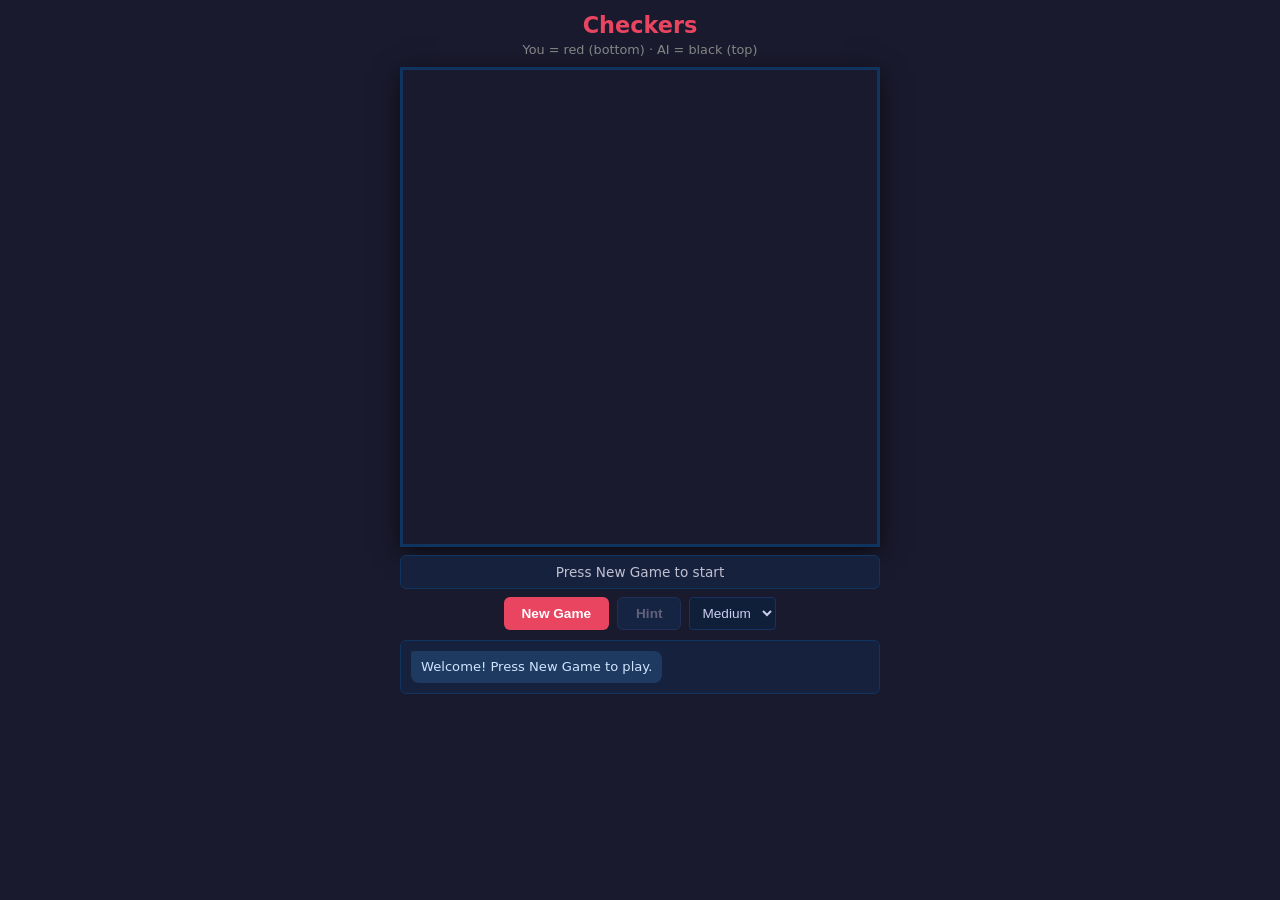
==== checkers.html @ 957bd18f "Add standalone checkers.html — runs entirely in the browser, no server needed https://claude.ai/code" ====
<!DOCTYPE html>
<html lang="en">
<head>
<meta charset="UTF-8"/>
<meta name="viewport" content="width=device-width, initial-scale=1.0, maximum-scale=1.0"/>
<title>Checkers</title>
<style>
*{box-sizing:border-box;margin:0;padding:0}
body{background:#1a1a2e;color:#eee;font-family:system-ui,sans-serif;display:flex;flex-direction:column;align-items:center;min-height:100vh;padding:12px}
h1{color:#e94560;font-size:1.4rem;margin-bottom:4px}
p.sub{color:#888;font-size:.8rem;margin-bottom:10px}
.board{display:grid;grid-template-columns:repeat(8,1fr);border:3px solid #0f3460;box-shadow:0 6px 24px rgba(0,0,0,.6);width:min(96vw,480px);height:min(96vw,480px)}
.sq{display:flex;align-items:center;justify-content:center;position:relative;cursor:pointer}
.sq.light{background:#f0d9b5}
.sq.dark{background:#b58863}
.sq.dark:active{background:#c8a060}
.sq.sel{background:#e8c84a!important}
.sq.hf{background:#ffe066!important}
.sq.ht{background:#b8ff80!important}
.piece{width:80%;height:80%;border-radius:50%;display:flex;align-items:center;justify-content:center;font-size:1.2em;pointer-events:none;box-shadow:0 3px 6px rgba(0,0,0,.5),inset 0 -2px 4px rgba(0,0,0,.3)}
.red{background:radial-gradient(circle at 38% 36%,#ef5350,#b71c1c);border:2px solid #7f0000;color:gold}
.blk{background:radial-gradient(circle at 38% 36%,#757575,#212121);border:2px solid #000;color:gold}
.dot{position:absolute;width:35%;height:35%;border-radius:50%;background:rgba(60,220,60,.6);border:2px solid rgba(60,220,60,.9);pointer-events:none}
.bar{width:min(96vw,480px);margin:8px 0;padding:8px 12px;background:#16213e;border:1px solid #0f3460;border-radius:6px;text-align:center;font-size:.85rem;color:#c0c0d0}
.ctrls{display:flex;gap:8px;flex-wrap:wrap;justify-content:center;margin-bottom:10px}
.btn{padding:8px 18px;border:none;border-radius:6px;font-size:.85rem;font-weight:700;cursor:pointer}
.bp{background:#e94560;color:#fff}
.bs{background:#0f3460;color:#cce;border:1px solid #2a5090}
.btn:disabled{opacity:.4}
.diff{background:#0f1f3a;color:#cce;border:1px solid #1a3060;border-radius:4px;padding:5px 8px;font-size:.85rem}
.log{width:min(96vw,480px);max-height:180px;overflow-y:auto;background:#16213e;border:1px solid #0f3460;border-radius:6px;padding:10px;display:flex;flex-direction:column;gap:6px}
.msg{padding:7px 10px;border-radius:8px;font-size:.82rem;line-height:1.4}
.mc{background:#1e3a60;color:#d0e4ff;align-self:flex-start;border-radius:2px 8px 8px 8px}
.ms{background:#2a1a40;color:#c8a0ff;text-align:center;border-radius:8px;font-weight:600}
.log::-webkit-scrollbar{width:4px}
.log::-webkit-scrollbar-thumb{background:#0f3460;border-radius:2px}
</style>
</head>
<body>
<h1>Checkers</h1>
<p class="sub">You = red (bottom) · AI = black (top)</p>

<div id="board" class="board"></div>
<div id="bar" class="bar">Press New Game to start</div>

<div class="ctrls">
  <button class="btn bp" onclick="newGame()">New Game</button>
  <button class="btn bs" id="hintBtn" onclick="doHint()" disabled>Hint</button>
  <select class="diff" id="diff">
    <option value="2">Easy</option>
    <option value="4" selected>Medium</option>
    <option value="6">Hard</option>
  </select>
</div>

<div id="log" class="log"></div>

<script>
// ── Constants ─────────────────────────────────────────────────
const E=0,R=1,RK=2,B=3,BK=4;

// ── Game state ────────────────────────────────────────────────
let board,selected,legalMoves,hint,over,waiting;

function init(){
  board=Array.from({length:8},(_,r)=>Array.from({length:8},(_,c)=>{
    if((r+c)%2!==1)return E;
    if(r<3)return B;
    if(r>4)return R;
    return E;
  }));
  selected=null;legalMoves=[];hint=null;over=false;waiting=false;
}

// ── Move logic ────────────────────────────────────────────────
function dirs(p){
  if(p===R)return[[-1,-1],[-1,1]];
  if(p===B)return[[1,-1],[1,1]];
  return[[-1,-1],[-1,1],[1,-1],[1,1]];
}
function promote(p,r){
  if(p===R&&r===0)return RK;
  if(p===B&&r===7)return BK;
  return p;
}
function isRed(p){return p===R||p===RK}
function isBlk(p){return p===B||p===BK}

function allMoves(bd,red){
  const mine=red?isRed:isBlk, enemy=red?isBlk:isRed;
  const caps=[];
  for(let r=0;r<8;r++)for(let c=0;c<8;c++)if(mine(bd[r][c]))caps.push(...findCaps(bd,r,c,red,new Set,[r,c]));
  if(caps.length)return caps;
  const simple=[];
  for(let r=0;r<8;r++)for(let c=0;c<8;c++){
    const p=bd[r][c]; if(!mine(p))continue;
    for(const[dr,dc]of dirs(p)){
      const nr=r+dr,nc=c+dc;
      if(nr>=0&&nr<8&&nc>=0&&nc<8&&bd[nr][nc]===E){
        const nb=applySimple(bd,r,c,nr,nc);
        simple.push({from:[r,c],to:[nr,nc],cap:[],board:nb});
      }
    }
  }
  return simple;
}

function findCaps(bd,r,c,red,capSet,path){
  const p=bd[r][c], enemy=red?isBlk:isRed, found=[];
  for(const[dr,dc]of dirs(p)){
    const mr=r+dr,mc=c+dc,lr=r+2*dr,lc=c+2*dc;
    const key=`${mr},${mc}`;
    if(mr<0||mr>7||mc<0||mc>7||lr<0||lr>7||lc<0||lc>7)continue;
    if(capSet.has(key)||!enemy(bd[mr][mc])||bd[lr][lc]!==E)continue;
    const nb=applySimple(bd,r,c,lr,lc);
    nb[mr][mc]=E;
    const np=promote(p,lr);
    nb[lr][lc]=np;
    const ns=new Set([...capSet,key]);
    const npath=[...path,lr,lc];
    if(np!==p){found.push({from:[path[0],path[1]],to:[lr,lc],cap:[[mr,mc],...[...capSet].map(k=>k.split(',').map(Number))],board:nb});continue;}
    const more=findCaps(nb,lr,lc,red,ns,npath);
    if(more.length)found.push(...more);
    else found.push({from:[path[0],path[1]],to:[lr,lc],cap:[[mr,mc],...[...capSet].map(k=>k.split(',').map(Number))],board:nb});
  }
  return found;
}

function applySimple(bd,r,c,nr,nc){
  const nb=bd.map(row=>[...row]);
  nb[nr][nc]=promote(nb[r][c],nr);
  nb[r][c]=E;
  return nb;
}

function hasWon(bd,red){return allMoves(bd,red).length===0;}

// ── AI (minimax) ──────────────────────────────────────────────
function score(bd){
  let s=0;
  for(let r=0;r<8;r++)for(let c=0;c<8;c++){
    const p=bd[r][c];
    if(p===R)s-=1+(.04*(7-r));
    else if(p===RK)s-=1.75;
    else if(p===B)s+=1+(.04*r);
    else if(p===BK)s+=1.75;
  }
  return s;
}
function minimax(bd,depth,alpha,beta,maxing){
  const moves=allMoves(bd,!maxing);
  if(!depth||!moves.length)return[score(bd),null];
  let best=null,bestV=maxing?-Infinity:Infinity;
  for(const m of moves){
    const[v]=minimax(m.board,depth-1,alpha,beta,!maxing);
    if(maxing?v>bestV:v<bestV){bestV=v;best=m;}
    if(maxing)alpha=Math.max(alpha,v);else beta=Math.min(beta,v);
    if(beta<=alpha)break;
  }
  return[bestV,best];
}
function aiMove(bd){
  const depth=parseInt(document.getElementById('diff').value);
  const[,m]=minimax(bd,depth,-Infinity,Infinity,true);
  return m;
}
function bestRed(bd){
  const[,m]=minimax(bd,3,-Infinity,Infinity,false);
  return m;
}

// ── Render ────────────────────────────────────────────────────
function render(){
  const el=document.getElementById('board');
  el.innerHTML='';
  const sq=min96=Math.floor(Math.min(window.innerWidth*0.96,480)/8);
  el.style.gridTemplateColumns=`repeat(8,${sq}px)`;
  el.style.width=el.style.height=`${sq*8}px`;

  for(let r=0;r<8;r++)for(let c=0;c<8;c++){
    const d=document.createElement('div');
    const dark=(r+c)%2===1;
    d.className='sq '+(dark?'dark':'light');
    d.style.width=d.style.height=sq+'px';

    const p=board[r][c];
    if(p){
      const pe=document.createElement('div');
      pe.className='piece '+(isRed(p)?'red':'blk');
      pe.textContent=(p===RK||p===BK)?'♛':'';
      d.appendChild(pe);
    }
    if(selected&&selected[0]===r&&selected[1]===c)d.classList.add('sel');
    if(hint){if(hint.from[0]===r&&hint.from[1]===c)d.classList.add('hf');if(hint.to[0]===r&&hint.to[1]===c)d.classList.add('ht');}
    if(dark&&legalMoves.some(m=>m.to[0]===r&&m.to[1]===c)){
      const dot=document.createElement('div');dot.className='dot';d.appendChild(dot);
    }
    if(dark)d.addEventListener('click',()=>click(r,c));
    el.appendChild(d);
  }
}

// ── Click ─────────────────────────────────────────────────────
function click(r,c){
  if(over||waiting)return;
  const p=board[r][c];
  if(selected){
    const mv=legalMoves.find(m=>m.to[0]===r&&m.to[1]===c);
    if(mv){doMove(mv);return;}
  }
  if(isRed(p)){
    selected=[r,c];hint=null;
    const all=allMoves(board,true);
    legalMoves=all.filter(m=>m.from[0]===r&&m.from[1]===c);
    render();return;
  }
  selected=null;legalMoves=[];render();
}

function doMove(mv){
  waiting=true;selected=null;legalMoves=[];hint=null;
  board=mv.board;render();
  setBar('AI thinking…');
  if(hasWon(board,false)){over=true;setBar('You win!');log('You win! Well played!','ms');waiting=false;return;}
  setTimeout(()=>{
    const am=aiMove(board);
    if(!am){over=true;setBar('You win!');log('AI has no moves — you win!','ms');waiting=false;return;}
    board=am.board;render();
    if(hasWon(board,true)){over=true;setBar('AI wins');log('AI wins this one — keep practicing!','ms');}
    else setBar('Your turn');
    waiting=false;
  },400);
}

// ── Controls ──────────────────────────────────────────────────
function newGame(){
  init();render();setBar('Your turn — tap a red piece');
  document.getElementById('hintBtn').disabled=false;
  clearLog();log('Game started! You are red (bottom). Tap a piece to see moves.','mc');
}

function doHint(){
  if(over||waiting)return;
  const m=bestRed(board);
  if(m){hint={from:m.from,to:m.to};selected=null;legalMoves=[];render();log(`Hint: (${m.from}) → (${m.to}). Yellow = suggestion.`,'mc');}
}

// ── UI helpers ────────────────────────────────────────────────
function setBar(t){document.getElementById('bar').textContent=t;}
function log(t,cls='mc'){
  const d=document.createElement('div');d.className='msg '+cls;d.textContent=t;
  const l=document.getElementById('log');l.appendChild(d);l.scrollTop=l.scrollHeight;
}
function clearLog(){document.getElementById('log').innerHTML='';}

// ── Boot ──────────────────────────────────────────────────────
log('Welcome! Press New Game to play.','mc');
</script>
</body>
</html>
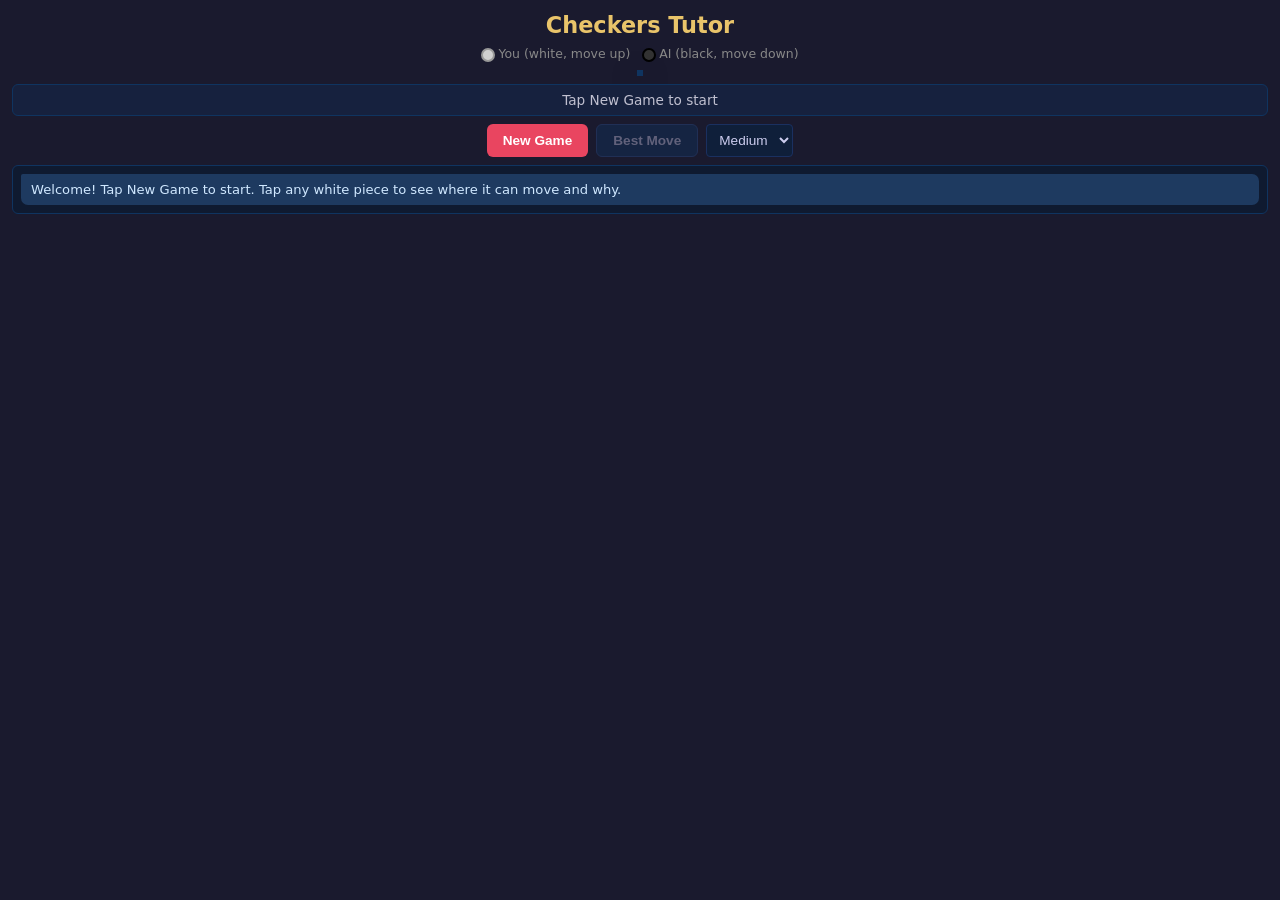
==== commit 7f301552: "Checkers: white pieces, backwards captures, move explanations, better hints - Pieces are now white (" ====
--- a/checkers.html
+++ b/checkers.html
@@ -6,46 +6,57 @@
 <title>Checkers</title>
 <style>
 *{box-sizing:border-box;margin:0;padding:0}
-body{background:#1a1a2e;color:#eee;font-family:system-ui,sans-serif;display:flex;flex-direction:column;align-items:center;min-height:100vh;padding:12px}
-h1{color:#e94560;font-size:1.4rem;margin-bottom:4px}
-p.sub{color:#888;font-size:.8rem;margin-bottom:10px}
-.board{display:grid;grid-template-columns:repeat(8,1fr);border:3px solid #0f3460;box-shadow:0 6px 24px rgba(0,0,0,.6);width:min(96vw,480px);height:min(96vw,480px)}
-.sq{display:flex;align-items:center;justify-content:center;position:relative;cursor:pointer}
+body{background:#1a1a2e;color:#eee;font-family:system-ui,sans-serif;display:flex;flex-direction:column;align-items:center;min-height:100vh;padding:12px;gap:8px}
+h1{color:#e9c46a;font-size:1.4rem}
+p.sub{color:#888;font-size:.78rem}
+.board{display:grid;grid-template-columns:repeat(8,1fr);border:3px solid #0f3460;box-shadow:0 6px 24px rgba(0,0,0,.6)}
+.sq{display:flex;align-items:center;justify-content:center;position:relative;cursor:pointer;transition:background .15s}
 .sq.light{background:#f0d9b5}
 .sq.dark{background:#b58863}
-.sq.dark:active{background:#c8a060}
 .sq.sel{background:#e8c84a!important}
-.sq.hf{background:#ffe066!important}
-.sq.ht{background:#b8ff80!important}
-.piece{width:80%;height:80%;border-radius:50%;display:flex;align-items:center;justify-content:center;font-size:1.2em;pointer-events:none;box-shadow:0 3px 6px rgba(0,0,0,.5),inset 0 -2px 4px rgba(0,0,0,.3)}
-.red{background:radial-gradient(circle at 38% 36%,#ef5350,#b71c1c);border:2px solid #7f0000;color:gold}
-.blk{background:radial-gradient(circle at 38% 36%,#757575,#212121);border:2px solid #000;color:gold}
-.dot{position:absolute;width:35%;height:35%;border-radius:50%;background:rgba(60,220,60,.6);border:2px solid rgba(60,220,60,.9);pointer-events:none}
-.bar{width:min(96vw,480px);margin:8px 0;padding:8px 12px;background:#16213e;border:1px solid #0f3460;border-radius:6px;text-align:center;font-size:.85rem;color:#c0c0d0}
-.ctrls{display:flex;gap:8px;flex-wrap:wrap;justify-content:center;margin-bottom:10px}
-.btn{padding:8px 18px;border:none;border-radius:6px;font-size:.85rem;font-weight:700;cursor:pointer}
-.bp{background:#e94560;color:#fff}
-.bs{background:#0f3460;color:#cce;border:1px solid #2a5090}
-.btn:disabled{opacity:.4}
+.sq.hf{outline:3px solid #ffe066;outline-offset:-3px;background:#c9a227!important}
+.sq.ht{outline:3px solid #90ee90;outline-offset:-3px;background:#5a8a5a!important}
+/* White pieces */
+.piece{width:82%;height:82%;border-radius:50%;display:flex;align-items:center;justify-content:center;font-size:1.1em;pointer-events:none;position:relative;transition:transform .1s}
+.wht{background:radial-gradient(circle at 35% 32%,#ffffff,#c8c8c8);border:3px solid #999;color:#333;box-shadow:0 3px 8px rgba(0,0,0,.4),inset 0 -2px 5px rgba(0,0,0,.15)}
+.blk{background:radial-gradient(circle at 35% 32%,#666,#1a1a1a);border:3px solid #000;color:#e9c46a;box-shadow:0 3px 8px rgba(0,0,0,.5),inset 0 -2px 5px rgba(0,0,0,.3)}
+.sq.sel .piece{transform:scale(1.1);box-shadow:0 0 0 3px #e8c84a,0 4px 10px rgba(0,0,0,.5)}
+/* Legal move dot */
+.dot{position:absolute;width:32%;height:32%;border-radius:50%;background:rgba(40,200,40,.65);border:2px solid rgba(40,200,40,1);pointer-events:none;z-index:2}
+.dot.capdot{background:rgba(255,100,30,.65);border-color:rgba(255,140,30,1);width:40%;height:40%}
+/* Status */
+.bar{width:100%;padding:7px 12px;background:#16213e;border:1px solid #0f3460;border-radius:6px;text-align:center;font-size:.85rem;color:#c0c0d0}
+/* Controls */
+.ctrls{display:flex;gap:8px;flex-wrap:wrap;justify-content:center}
+.btn{padding:8px 16px;border:none;border-radius:6px;font-size:.85rem;font-weight:700;cursor:pointer}
+.bp{background:#e94560;color:#fff}.bs{background:#0f3460;color:#cce;border:1px solid #2a5090}
+.btn:disabled{opacity:.4;cursor:default}
 .diff{background:#0f1f3a;color:#cce;border:1px solid #1a3060;border-radius:4px;padding:5px 8px;font-size:.85rem}
-.log{width:min(96vw,480px);max-height:180px;overflow-y:auto;background:#16213e;border:1px solid #0f3460;border-radius:6px;padding:10px;display:flex;flex-direction:column;gap:6px}
-.msg{padding:7px 10px;border-radius:8px;font-size:.82rem;line-height:1.4}
-.mc{background:#1e3a60;color:#d0e4ff;align-self:flex-start;border-radius:2px 8px 8px 8px}
-.ms{background:#2a1a40;color:#c8a0ff;text-align:center;border-radius:8px;font-weight:600}
+/* Log */
+.log{width:100%;max-height:200px;overflow-y:auto;background:#0f1a30;border:1px solid #0f3460;border-radius:6px;padding:8px;display:flex;flex-direction:column;gap:5px}
+.msg{padding:6px 10px;border-radius:7px;font-size:.82rem;line-height:1.45;word-break:break-word}
+.mc{background:#1e3a60;color:#d0e8ff;border-radius:2px 7px 7px 7px}
+.mh{background:#1a3a1a;color:#90ee90;border-radius:2px 7px 7px 7px;font-weight:600}
+.ms{background:#2a1a40;color:#c8a0ff;text-align:center;border-radius:7px;font-weight:600}
 .log::-webkit-scrollbar{width:4px}
 .log::-webkit-scrollbar-thumb{background:#0f3460;border-radius:2px}
+/* Legend */
+.leg{font-size:.75rem;color:#777;display:flex;gap:12px;align-items:center}
+.lp{display:inline-block;width:14px;height:14px;border-radius:50%;vertical-align:middle;margin-right:3px}
+.lwht{background:#d0d0d0;border:2px solid #999}
+.lblk{background:#333;border:2px solid #000}
 </style>
 </head>
 <body>
-<h1>Checkers</h1>
-<p class="sub">You = red (bottom) · AI = black (top)</p>
+<h1>Checkers Tutor</h1>
+<p class="sub"><span class="lp lwht"></span>You (white, move up) &nbsp; <span class="lp lblk"></span>AI (black, move down)</p>
 
 <div id="board" class="board"></div>
-<div id="bar" class="bar">Press New Game to start</div>
+<div id="bar" class="bar">Tap New Game to start</div>
 
 <div class="ctrls">
   <button class="btn bp" onclick="newGame()">New Game</button>
-  <button class="btn bs" id="hintBtn" onclick="doHint()" disabled>Hint</button>
+  <button class="btn bs" id="hintBtn" onclick="doHint()" disabled>Best Move</button>
   <select class="diff" id="diff">
     <option value="2">Easy</option>
     <option value="4" selected>Medium</option>
@@ -56,48 +67,52 @@
 <div id="log" class="log"></div>
 
 <script>
-// ── Constants ─────────────────────────────────────────────────
-const E=0,R=1,RK=2,B=3,BK=4;
-
-// ── Game state ────────────────────────────────────────────────
-let board,selected,legalMoves,hint,over,waiting;
+const E=0,W=1,WK=2,B=3,BK=4; // W=white(you), B=black(AI)
+
+let board,selected,legalMoves,hint,over,waiting,sqPx;
 
 function init(){
   board=Array.from({length:8},(_,r)=>Array.from({length:8},(_,c)=>{
     if((r+c)%2!==1)return E;
     if(r<3)return B;
-    if(r>4)return R;
+    if(r>4)return W;
     return E;
   }));
   selected=null;legalMoves=[];hint=null;over=false;waiting=false;
 }
 
-// ── Move logic ────────────────────────────────────────────────
-function dirs(p){
-  if(p===R)return[[-1,-1],[-1,1]];
+// ── Direction helpers ─────────────────────────────────────────
+function fwdDirs(p){ // forward-only (for simple moves)
+  if(p===W)return[[-1,-1],[-1,1]];
   if(p===B)return[[1,-1],[1,1]];
-  return[[-1,-1],[-1,1],[1,-1],[1,1]];
-}
+  return[[-1,-1],[-1,1],[1,-1],[1,1]]; // kings: all
+}
+const ALL4=[[-1,-1],[-1,1],[1,-1],[1,1]];
+
 function promote(p,r){
-  if(p===R&&r===0)return RK;
+  if(p===W&&r===0)return WK;
   if(p===B&&r===7)return BK;
   return p;
 }
-function isRed(p){return p===R||p===RK}
-function isBlk(p){return p===B||p===BK}
-
-function allMoves(bd,red){
-  const mine=red?isRed:isBlk, enemy=red?isBlk:isRed;
+function isW(p){return p===W||p===WK}
+function isB(p){return p===B||p===BK}
+
+// ── Move generation ───────────────────────────────────────────
+function allMoves(bd,white){
+  const mine=white?isW:isB;
+  // Captures first (all pieces capture in ALL directions)
   const caps=[];
-  for(let r=0;r<8;r++)for(let c=0;c<8;c++)if(mine(bd[r][c]))caps.push(...findCaps(bd,r,c,red,new Set,[r,c]));
+  for(let r=0;r<8;r++)for(let c=0;c<8;c++)
+    if(mine(bd[r][c]))caps.push(...findCaps(bd,r,c,white,new Set,[r,c]));
   if(caps.length)return caps;
+  // Simple moves (forward only for men, all for kings)
   const simple=[];
   for(let r=0;r<8;r++)for(let c=0;c<8;c++){
-    const p=bd[r][c]; if(!mine(p))continue;
-    for(const[dr,dc]of dirs(p)){
+    const p=bd[r][c];if(!mine(p))continue;
+    for(const[dr,dc]of fwdDirs(p)){
       const nr=r+dr,nc=c+dc;
       if(nr>=0&&nr<8&&nc>=0&&nc<8&&bd[nr][nc]===E){
-        const nb=applySimple(bd,r,c,nr,nc);
+        const nb=applyS(bd,r,c,nr,nc);
         simple.push({from:[r,c],to:[nr,nc],cap:[],board:nb});
       }
     }
@@ -105,97 +120,162 @@
   return simple;
 }
 
-function findCaps(bd,r,c,red,capSet,path){
-  const p=bd[r][c], enemy=red?isBlk:isRed, found=[];
-  for(const[dr,dc]of dirs(p)){
+function findCaps(bd,r,c,white,capSet,path){
+  const p=bd[r][c],enemy=white?isB:isW,found=[];
+  for(const[dr,dc]of ALL4){ // all pieces capture backwards too
     const mr=r+dr,mc=c+dc,lr=r+2*dr,lc=c+2*dc;
-    const key=`${mr},${mc}`;
+    const key=mr+','+mc;
     if(mr<0||mr>7||mc<0||mc>7||lr<0||lr>7||lc<0||lc>7)continue;
     if(capSet.has(key)||!enemy(bd[mr][mc])||bd[lr][lc]!==E)continue;
-    const nb=applySimple(bd,r,c,lr,lc);
+    const nb=applyS(bd,r,c,lr,lc);
     nb[mr][mc]=E;
     const np=promote(p,lr);
     nb[lr][lc]=np;
     const ns=new Set([...capSet,key]);
-    const npath=[...path,lr,lc];
-    if(np!==p){found.push({from:[path[0],path[1]],to:[lr,lc],cap:[[mr,mc],...[...capSet].map(k=>k.split(',').map(Number))],board:nb});continue;}
-    const more=findCaps(nb,lr,lc,red,ns,npath);
+    if(np!==p){ // promoted mid-jump: stop
+      found.push({from:[path[0],path[1]],to:[lr,lc],cap:[[mr,mc],...[...capSet].map(k=>k.split(',').map(Number))],board:nb});
+      continue;
+    }
+    const more=findCaps(nb,lr,lc,white,ns,[...path,lr,lc]);
     if(more.length)found.push(...more);
     else found.push({from:[path[0],path[1]],to:[lr,lc],cap:[[mr,mc],...[...capSet].map(k=>k.split(',').map(Number))],board:nb});
   }
   return found;
 }
 
-function applySimple(bd,r,c,nr,nc){
+function applyS(bd,r,c,nr,nc){
   const nb=bd.map(row=>[...row]);
   nb[nr][nc]=promote(nb[r][c],nr);
   nb[r][c]=E;
   return nb;
 }
 
-function hasWon(bd,red){return allMoves(bd,red).length===0;}
-
-// ── AI (minimax) ──────────────────────────────────────────────
+function hasWon(bd,white){return allMoves(bd,white).length===0;}
+
+// ── AI ────────────────────────────────────────────────────────
 function score(bd){
   let s=0;
   for(let r=0;r<8;r++)for(let c=0;c<8;c++){
     const p=bd[r][c];
-    if(p===R)s-=1+(.04*(7-r));
-    else if(p===RK)s-=1.75;
-    else if(p===B)s+=1+(.04*r);
-    else if(p===BK)s+=1.75;
+    if(p===W)s-=1+.04*(7-r);
+    else if(p===WK)s-=1.8;
+    else if(p===B)s+=1+.04*r;
+    else if(p===BK)s+=1.8;
   }
   return s;
 }
-function minimax(bd,depth,alpha,beta,maxing){
-  const moves=allMoves(bd,!maxing);
+function minimax(bd,depth,a,b,max){
+  const moves=allMoves(bd,!max);
   if(!depth||!moves.length)return[score(bd),null];
-  let best=null,bestV=maxing?-Infinity:Infinity;
+  let best=null,bv=max?-Infinity:Infinity;
   for(const m of moves){
-    const[v]=minimax(m.board,depth-1,alpha,beta,!maxing);
-    if(maxing?v>bestV:v<bestV){bestV=v;best=m;}
-    if(maxing)alpha=Math.max(alpha,v);else beta=Math.min(beta,v);
-    if(beta<=alpha)break;
-  }
-  return[bestV,best];
-}
-function aiMove(bd){
-  const depth=parseInt(document.getElementById('diff').value);
-  const[,m]=minimax(bd,depth,-Infinity,Infinity,true);
-  return m;
-}
-function bestRed(bd){
-  const[,m]=minimax(bd,3,-Infinity,Infinity,false);
-  return m;
+    const[v]=minimax(m.board,depth-1,a,b,!max);
+    if(max?v>bv:v<bv){bv=v;best=m;}
+    if(max)a=Math.max(a,v);else b=Math.min(b,v);
+    if(b<=a)break;
+  }
+  return[bv,best];
+}
+function aiMove(bd){const d=+document.getElementById('diff').value;const[,m]=minimax(bd,d,-Infinity,Infinity,true);return m;}
+function bestWhite(bd){const[,m]=minimax(bd,4,-Infinity,Infinity,false);return m;}
+
+// ── Move explanation ──────────────────────────────────────────
+function explainMove(mv,bd){
+  const caps=mv.cap||[];
+  const[fr,fc]=mv.from,[tr,tc]=mv.to;
+  const piece=bd[fr][fc];
+  const parts=[];
+
+  if(caps.length>1) parts.push(`Capture ${caps.length} pieces in one turn — huge gain!`);
+  else if(caps.length===1) parts.push('Jump over and capture an opponent piece.');
+
+  const wasKing=piece===WK;
+  const becomesKing=!wasKing&&tr===0;
+  if(becomesKing) parts.push('This promotes your piece to a KING — it can now move in any direction!');
+
+  if(!caps.length){
+    const rowsLeft=tr; // white moves toward row 0
+    if(rowsLeft<=1&&!wasKing) parts.push(`One more move to become a King!`);
+    else if(rowsLeft<=2&&!wasKing) parts.push(`Getting close to the king row (${rowsLeft} rows away).`);
+
+    // Center control
+    const centerC=tc>=2&&tc<=5,centerR=tr>=2&&tr<=5;
+    if(centerC&&centerR) parts.push('Good center position — more options from here.');
+
+    if(wasKing) parts.push('King repositioning.');
+  }
+
+  // Backward capture note
+  if(caps.length&&tr>fr) parts.push('Nice backward capture!');
+
+  if(!parts.length) parts.push('Solid move forward.');
+  return parts.join(' ');
+}
+
+function explainHint(mv,bd){
+  const caps=mv.cap||[];
+  const[fr,fc]=mv.from,[tr,tc]=mv.to;
+  const piece=bd[fr][fc];
+  const why=[];
+
+  if(caps.length>1) why.push(`Best move: capture ${caps.length} pieces! Multi-jump from (${fr},${fc}) to (${tr},${tc}).`);
+  else if(caps.length===1) why.push(`Best move: capture the opponent at (${caps[0][0]},${caps[0][1]}). Always take captures when available.`);
+  else{
+    why.push(`Best move: (${fr},${fc}) → (${tr},${tc}).`);
+    if(tr===0&&piece===W) why.push('This promotes to a King!');
+    else if(tc>=2&&tc<=5) why.push('Controls the center — center pieces threaten more squares.');
+    else why.push('Advances your piece while staying safe.');
+  }
+
+  if(!caps.length){
+    // Check if it blocks an opponent
+    const threats=allMoves(bd,false); // AI moves
+    const threatens=threats.some(m=>m.to[0]===tr&&m.to[1]===tc);
+    if(threatens) why.push('Note: this square is reachable by AI — stay alert.');
+  }
+
+  return why.join(' ');
 }
 
 // ── Render ────────────────────────────────────────────────────
+function calcSq(){return Math.floor(Math.min(window.innerWidth*0.96,480)/8);}
+
 function render(){
   const el=document.getElementById('board');
   el.innerHTML='';
-  const sq=min96=Math.floor(Math.min(window.innerWidth*0.96,480)/8);
-  el.style.gridTemplateColumns=`repeat(8,${sq}px)`;
-  el.style.width=el.style.height=`${sq*8}px`;
+  sqPx=calcSq();
+  el.style.gridTemplateColumns=`repeat(8,${sqPx}px)`;
+  el.style.width=el.style.height=`${sqPx*8}px`;
 
   for(let r=0;r<8;r++)for(let c=0;c<8;c++){
     const d=document.createElement('div');
     const dark=(r+c)%2===1;
     d.className='sq '+(dark?'dark':'light');
-    d.style.width=d.style.height=sq+'px';
+    d.style.width=d.style.height=sqPx+'px';
 
     const p=board[r][c];
-    if(p){
+    if(p!==E){
       const pe=document.createElement('div');
-      pe.className='piece '+(isRed(p)?'red':'blk');
-      pe.textContent=(p===RK||p===BK)?'♛':'';
+      pe.className='piece '+(isW(p)?'wht':'blk');
+      pe.textContent=(p===WK||p===BK)?'♛':'';
       d.appendChild(pe);
     }
-    if(selected&&selected[0]===r&&selected[1]===c)d.classList.add('sel');
-    if(hint){if(hint.from[0]===r&&hint.from[1]===c)d.classList.add('hf');if(hint.to[0]===r&&hint.to[1]===c)d.classList.add('ht');}
-    if(dark&&legalMoves.some(m=>m.to[0]===r&&m.to[1]===c)){
-      const dot=document.createElement('div');dot.className='dot';d.appendChild(dot);
-    }
-    if(dark)d.addEventListener('click',()=>click(r,c));
+
+    if(selected&&selected[0]===r&&selected[1]===c) d.classList.add('sel');
+    if(hint){
+      if(hint.from[0]===r&&hint.from[1]===c) d.classList.add('hf');
+      if(hint.to[0]===r&&hint.to[1]===c) d.classList.add('ht');
+    }
+
+    if(dark){
+      const mv=legalMoves.find(m=>m.to[0]===r&&m.to[1]===c);
+      if(mv){
+        const dot=document.createElement('div');
+        dot.className='dot'+(mv.cap&&mv.cap.length?' capdot':'');
+        d.appendChild(dot);
+      }
+      d.addEventListener('click',()=>click(r,c));
+    }
     el.appendChild(d);
   }
 }
@@ -204,57 +284,101 @@
 function click(r,c){
   if(over||waiting)return;
   const p=board[r][c];
+
   if(selected){
     const mv=legalMoves.find(m=>m.to[0]===r&&m.to[1]===c);
     if(mv){doMove(mv);return;}
   }
-  if(isRed(p)){
+
+  if(isW(p)){
     selected=[r,c];hint=null;
     const all=allMoves(board,true);
     legalMoves=all.filter(m=>m.from[0]===r&&m.from[1]===c);
-    render();return;
-  }
+    render();
+
+    if(legalMoves.length===0){
+      log('That piece has no legal moves right now — pick another.','mc');
+    } else {
+      const capMoves=legalMoves.filter(m=>m.cap&&m.cap.length);
+      if(capMoves.length){
+        log(`${capMoves.length} capture${capMoves.length>1?'s':''} available — orange dot${capMoves.length>1?'s':''} show where to jump. Captures are mandatory!`,'mc');
+      } else {
+        log(`${legalMoves.length} move${legalMoves.length>1?'s':''} available — green dot${legalMoves.length>1?'s':''} show where you can go.`,'mc');
+        // Explain each move briefly if only a couple
+        if(legalMoves.length<=3){
+          legalMoves.forEach((mv,i)=>{
+            log(`Option ${i+1}: Move to (${mv.to[0]},${mv.to[1]}) — ${explainMove(mv,board)}`,'mc');
+          });
+        }
+      }
+    }
+    return;
+  }
+
   selected=null;legalMoves=[];render();
 }
 
+// ── Execute move ──────────────────────────────────────────────
 function doMove(mv){
+  const explanation=explainMove(mv,board);
   waiting=true;selected=null;legalMoves=[];hint=null;
   board=mv.board;render();
   setBar('AI thinking…');
-  if(hasWon(board,false)){over=true;setBar('You win!');log('You win! Well played!','ms');waiting=false;return;}
+
+  if(hasWon(board,false)){
+    over=true;setBar('You win!');
+    log('You win! Well played!','ms');
+    waiting=false;return;
+  }
+
   setTimeout(()=>{
     const am=aiMove(board);
     if(!am){over=true;setBar('You win!');log('AI has no moves — you win!','ms');waiting=false;return;}
     board=am.board;render();
-    if(hasWon(board,true)){over=true;setBar('AI wins');log('AI wins this one — keep practicing!','ms');}
-    else setBar('Your turn');
+
+    const capText=am.cap&&am.cap.length?` (captured ${am.cap.length} piece${am.cap.length>1?'s':''})` : '';
+    log(`Your move: ${explanation}`,'mc');
+    log(`AI moved from (${am.from[0]},${am.from[1]}) to (${am.to[0]},${am.to[1]})${capText}.`,'mc');
+
+    if(hasWon(board,true)){
+      over=true;setBar('AI wins');
+      log('AI wins this round — keep practicing!','ms');
+    } else {
+      setBar('Your turn — tap a white piece');
+    }
     waiting=false;
-  },400);
+  },500);
 }
 
 // ── Controls ──────────────────────────────────────────────────
 function newGame(){
-  init();render();setBar('Your turn — tap a red piece');
+  init();render();
+  setBar('Your turn — tap a white piece');
   document.getElementById('hintBtn').disabled=false;
-  clearLog();log('Game started! You are red (bottom). Tap a piece to see moves.','mc');
+  clearLog();
+  log('New game! You are white (bottom), AI is black (top). White moves UP. Tap a piece to see your options. Orange dots = captures (mandatory). Green dots = regular moves.','mc');
 }
 
 function doHint(){
   if(over||waiting)return;
-  const m=bestRed(board);
-  if(m){hint={from:m.from,to:m.to};selected=null;legalMoves=[];render();log(`Hint: (${m.from}) → (${m.to}). Yellow = suggestion.`,'mc');}
-}
-
-// ── UI helpers ────────────────────────────────────────────────
+  const m=bestWhite(board);
+  if(!m){log('No moves available.','mc');return;}
+  hint={from:m.from,to:m.to};
+  selected=null;legalMoves=[];
+  render();
+  log(explainHint(m,board),'mh');
+}
+
+// ── Helpers ───────────────────────────────────────────────────
 function setBar(t){document.getElementById('bar').textContent=t;}
 function log(t,cls='mc'){
   const d=document.createElement('div');d.className='msg '+cls;d.textContent=t;
   const l=document.getElementById('log');l.appendChild(d);l.scrollTop=l.scrollHeight;
 }
 function clearLog(){document.getElementById('log').innerHTML='';}
-
-// ── Boot ──────────────────────────────────────────────────────
-log('Welcome! Press New Game to play.','mc');
+window.addEventListener('resize',()=>{if(board)render();});
+
+log('Welcome! Tap New Game to start. Tap any white piece to see where it can move and why.','mc');
 </script>
 </body>
 </html>
